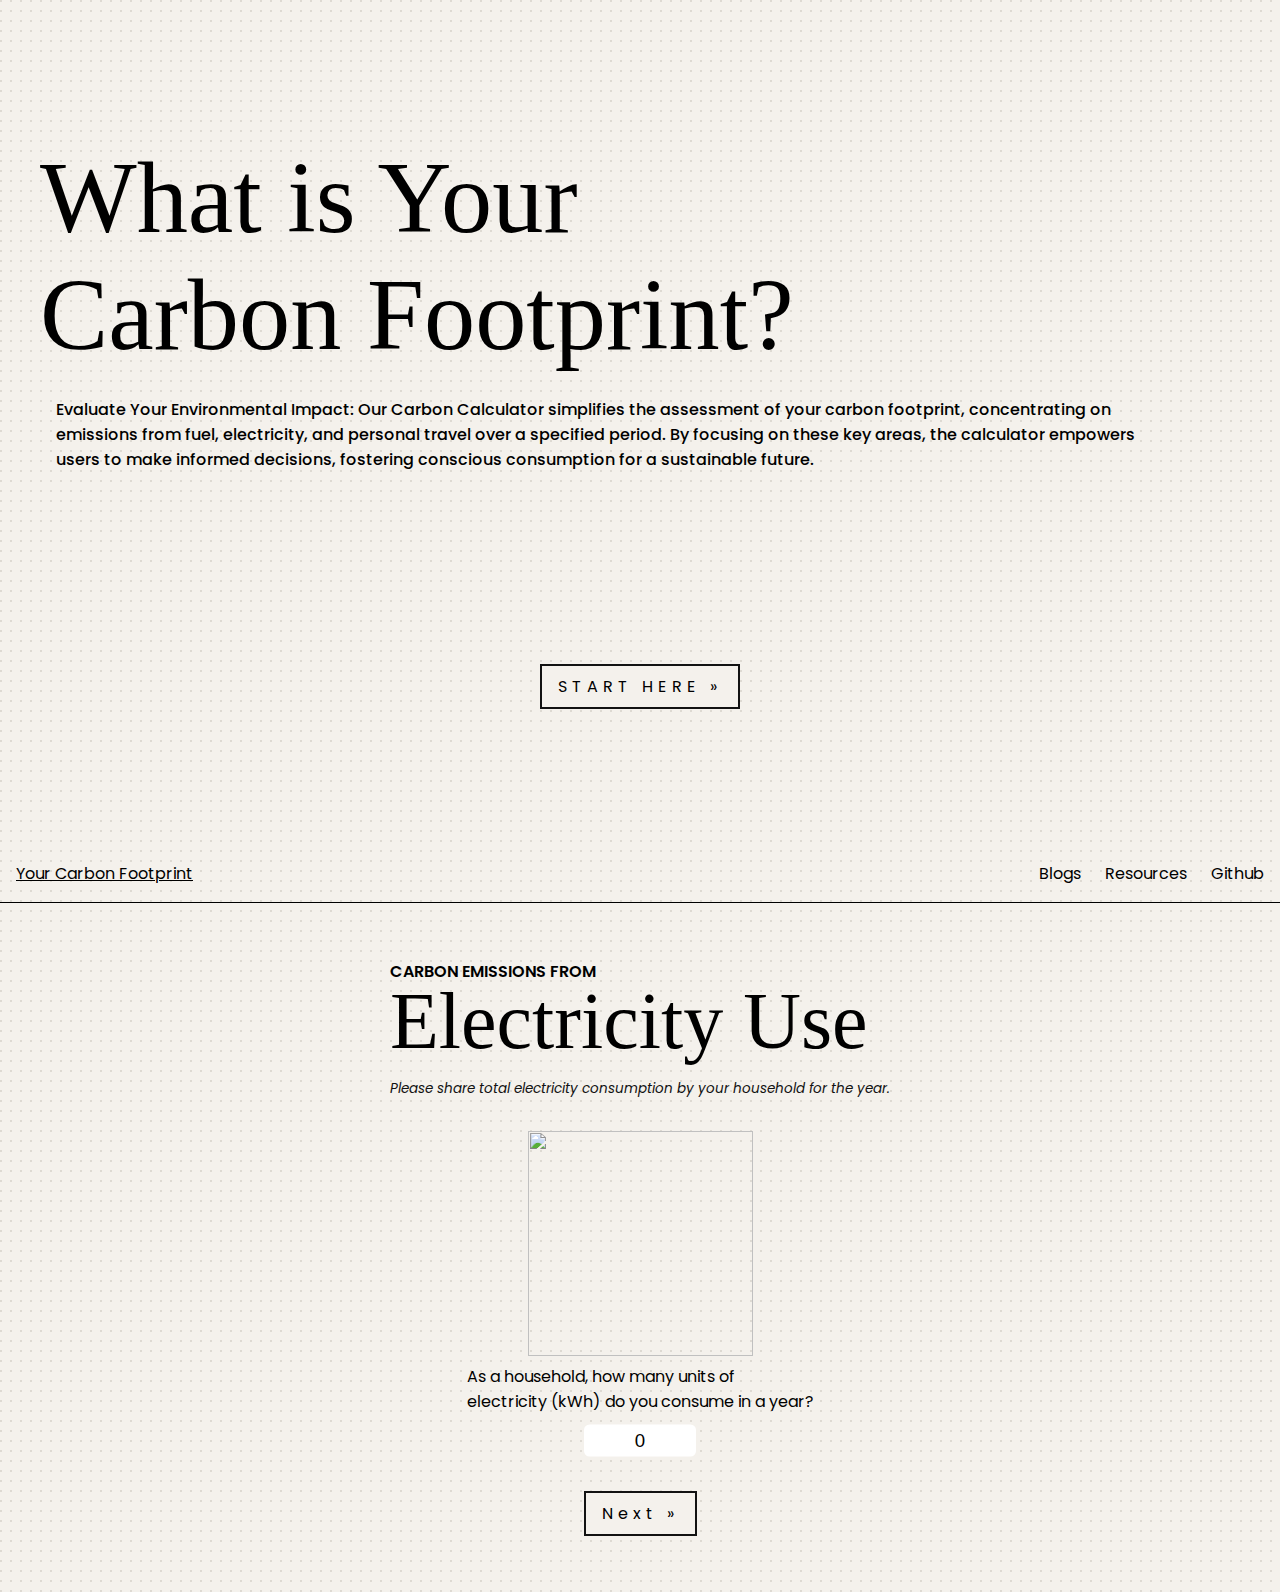
==== index copy.html @ b4cb8dc2 "h" ====
<!DOCTYPE html>
<html lang="en">

  <head>
    <meta charset="UTF-8" />
    <meta name="viewport" content="width=device-width, initial-scale=1.0" />
    <title>Carbon Footprint</title>
    <link rel="stylesheet" href="style.css" />
    <link rel="stylesheet" href="//cdnjs.cloudflare.com/ajax/libs/morris.js/0.5.1/morris.css">
    <script src="//ajax.googleapis.com/ajax/libs/jquery/1.9.0/jquery.min.js"></script>
    <script src="//cdnjs.cloudflare.com/ajax/libs/raphael/2.1.0/raphael-min.js"></script>
    <script src="//cdnjs.cloudflare.com/ajax/libs/morris.js/0.5.1/morris.min.js"></script>

  </head>

  <body>
    <div class="container">
      <!-- HOMEPage -->
      <div class="x">
        <div class="homePage" id="homepage">
          <div class="homepg">
            <div class="mainhomePage">What is Your<br/>Carbon Footprint?</div>
            <div class="subhomePage">
              Evaluate Your Environmental Impact: Our Carbon Calculator
              simplifies the assessment of your carbon footprint, concentrating
              on emissions from fuel, electricity, and personal travel over a
              specified period. By focusing on these key areas, the calculator
              empowers users to make informed decisions, fostering conscious
              consumption for a sustainable future.
            </div>
          </div>
          <div class="btnhomePage">
            <a href="#start" class="navbtns next n0">START HERE &raquo;</a>
          </div>
        </div>
      </div>

      <!-- HOMENAV -->
      <div class="homeNav">
        <div class="hn1">
          <a href="#" onclick="location.reload();">Your Carbon Footprint</a>
        </div>
        <div class="hn2">
          <div class="hn21" style="cursor: pointer;">Blogs</div>
          <div class="hn22" style="cursor: pointer;">Resources</div>
          <div class="hn23" style="cursor: pointer;">Github</div>
        </div>
      </div>

      <!-- INPUT BOX -->
      <form action="" class="ipBox" onsubmit="handleFormSubmit(event)">
        <div class="electricity">
          <div class="aa">
            <div class="preheading">Carbon emissions from</div>
            <div class="heading">Electricity Use</div>
            <div class="subheading">
              Please share total electricity consumption by your household for
              the year.
            </div>
            <div class="aacontent">
              <img src="./Assets/house1.png" alt="" class="img" />
              <label for="elect"
                >As a household, how many units of <br/>
                electricity (kWh) do you consume in a year?</label
              >
              <input type="number" id="elect" min="0" value="0" class="box" />
            </div>
            <div class="navbtn">
              <!-- <a href="#" class="navbtns previous p1">&laquo; </a> -->
              <a href="#" class="navbtns next n1" id="start">Next &raquo;</a>
            </div>
          </div>
        </div>

        <div class="houseFuel">
          <div class="bb">
            <div class="preheading">Carbon emissions from</div>
            <div class="heading">Fuel use at home</div>
            <div class="subheading">
              Please share total electricity consumption by your household for
              the year.
            </div>
            <div class="bbcontent respcontent">
              <div class="bblpg">
                <img src="./Assets/lpg.png " alt="" class="img" />
                <label for="lpg">Gas Cylinder<br />(in kg)</label>
                <input type="number" id="lpg" min="0" value="0" class="box" />
              </div>
              <div class="bbcoal">
                <img src="./Assets/coal.png" alt="" class="img" />
                <label for="coal"
                  >Coal Consumption <br />
                  (in kg)</label
                >
                <input type="number" id="coal" min="0" value="0" class="box" />
              </div>
            </div>
            <div class="navbtn">
              <a href="#start" class="navbtns previous p2">&laquo; </a>
              <a href="#" class="navbtns next n2">Next &raquo;</a>
            </div>
          </div>
        </div>

        <div class="fasttravel">
          <div class="cc">
            <div class="preheading">Carbon emissions from</div>
            <div class="heading">Travel</div>
            <div class="subheading">
              Please provide approximate kms travelled by you in a year using
              the following modes of public transport.
            </div>
            <div class="cccontent respcontent">
              <div class="ccair">
                <img src="./Assets/aeroplane.png" alt="" class="img" />
                <label for="air"
                  >Air Travel <br />
                  (in km)</label
                >
                <input type="number" id="air" min="0" value="0" class="box" />
              </div>
              <div class="ccrail">
                <img src="./Assets/train.png" alt="" class="img" />
                <label for="rail"
                  >Rail Travel <br />
                  (in km)</label
                >
                <input type="number" id="rail" min="0" value="0" class="box" />
              </div>
              <div class="ccmetro">
                <img src="./Assets/metro.png" alt="" class="img" />
                <label for="metro"
                  >Metro Travel <br />
                  (in km)</label
                >
                <input type="number" id="metro" min="0" value="0" class="box" />
              </div>
            </div>
            <div class="navbtn">
              <a href="#" class="navbtns previous p10">&laquo; </a>
              <a href="#" class="navbtns next n10">Next &raquo;</a>
            </div>
          </div>
        </div>

        <div class="slowtravel">
          <div class="dd">
            <div class="preheading">Carbon emissions from</div>
            <div class="heading">Travel</div>
            <div class="subheading">
              Please provide approximate kms travelled by you in a year using
              the following modes of public transport.
            </div>
            <div class="ddcontent respcontent">
              <div class="ddbus">
                <img src="./Assets/bus.png" alt="" class="img" />
                <label for="bus"
                  >Bus Travel <br />
                  (in km)</label
                >
                <input type="number" id="bus" min="0" value="0" class="box" />
              </div>
              <div class="ddcar">
                <img src="./Assets/car.png" alt="" class="img" />
                <label for="car"
                  >Car Travel <br />
                  (in km)</label
                >
                <input type="number" id="car" min="0" value="0" class="box" />
              </div>
            </div>
            <div class="navbtn">
              <a href="#" class="navbtns previous p3">&laquo; </a>
              <a href="#" class="navbtns next n3">Next &raquo;</a>
            </div>
          </div>
        </div>

        <div class="travelFuel">
          <div class="ee">
            <div class="preheading">Carbon emissions from</div>
            <div class="heading">Travel</div>
            <div class="subheading">
              Please provide approximate liters of fuel used by you in a year.
            </div>
            <div class="eecontent respcontent">
              <div class="eepetrol">
                <img src="./Assets/red-pump.png" alt="" class="img" />
                <label for="petrol"
                  >Petrol Consumption <br />
                  (in litre)</label
                >
                <input
                  type="number"
                  id="petrol"
                  min="0"
                  value="0"
                  class="box"
                />
              </div>
              <div class="eediesel">
                <img src="./Assets/orange-pump.png" alt="" class="img" />
                <label for="diesel"
                  >Diesel Consumption <br />
                  (in litre)</label
                >
                <input
                  type="number"
                  id="diesel"
                  min="0"
                  value="0"
                  class="box"
                />
              </div>
              <div class="eecng">
                <img src="./Assets/yellow-pump.png" alt="" class="img" />
                <label for="cng">CNG Consumption<br />(in litre)</label>
                <input type="number" id="cng" min="0" value="0" class="box" />
              </div>
            </div>
            <div class="navbtn">
              <a href="#" class="navbtns previous p4">&laquo; </a>
              <a href="#" class="navbtns next n4">Next &raquo;</a>
            </div>
          </div>
        </div>

        <div class="meal">
          <div class="ff">
            <div class="preheading">Carbon emissions from</div>
            <div class="heading">Meals</div>
            <div class="subheading">
              Please select your meal preference for the year.
            </div>
            <div class="ffcontent respcontent">
              <div class="ffimg">
                <img
                  src="./Assets/vegan1 .png"
                  alt=""
                  class="img"
                /><br />
                <div class="ffvegan">
                  <label for="vegan">Vegan</label>
                  <input type="radio" id="vegan" value="vegan" name="food" />
                </div>
              </div>
              <div class="ffimg">
                <img
                  src="./Assets/vegan2.png"
                  alt=""
                  class="img"
                /><br />
                <div class="ffveg">
                  <label for="veg">Vegetarain</label>
                  <input
                    type="radio"
                    id="veg"
                    value="veg"
                    name="food"
                    checked
                  />
                </div>
              </div>
              <div class="ffimg">
                <img
                  src="./Assets/meat vegan .png"
                  alt=""
                  class="img"
                /><br />
                <div class="ffmeat">
                  <label for="meat">Meat Eater</label>
                  <input type="radio" id="meat" value="meat" name="food" />
                </div>
              </div>
            </div>
            <div class="navbtn">
              <a href="#" class="navbtns previous p5">&laquo; </a>
              <a href="#" class="navbtns next n5" onclick="calculator()">Submit &raquo;</a>
            </div>
          </div>
        </div>
      </form>

      <!-- OUTPUT BOX -->
      <div class="opBox">
       <div class="opBoxContent">
         <div class="opBox1"></div>
         <!-- <div class="final1"> 
           <div class="final11">
           a
           </div>         
           <div class="final12">
          b
           </div>        
         </div>  
         <div class="final2">
          <div class="final21">y</div>
          <div class="final22">z</div>
         </div> -->

         <h3 class="text-primary text-center">
          footprint js charts
      </h3>
      <div class="row">
          <div class="col-sm-6 text-center">
              <label class="label label-success">Area Chart</label>
              <div id="area-chart" ></div>
          </div>
     
          <div class="col-sm-6 col-sm-offset-3 text-center">
              <label class="label label-success">Pie Chart</label>
              <div id="pie-chart" ></div>
          </div>
      </div>

        </div>
      </div>
    </div>
    <script src="script.js"></script> 
  </body>
</html>
---- style.css ----
@import url('https://fonts.googleapis.com/css2?family=Poppins:ital,wght@0,100;0,200;0,300;0,400;0,500;0,600;0,700;0,800;0,900;1,100;1,200;1,300;1,400;1,500;1,600;1,700;1,800;1,900&display=swap');
@font-face {
    font-family: 'headingfont';
    src: url('./Assets/Fonts/Fontspring-DEMO-orpheuspro-bold.otf') format('truetype');
}

*{
    padding: 0;
    margin: 0;
    box-sizing: border-box;
}
*::-webkit-scrollbar {
    display: none;
}
a {
    color: inherit;
}
.img{
    width: 25vh;
    height: 25vh;
}


body {
    font-family: 'Poppins', Courier, monospace;
    background-image: radial-gradient(circle at 1px 1px, #DEDAD3 1px, transparent 0);
    background-size: 10px 10px;
    background-color: #F4F1EC;
}


/* HOME PAGE */
.homePage{
    height: 90vh;
    margin: 1.2rem 1rem 1rem 1rem;
    padding: 1.5rem;
    background-image: url('https://natureconservancy-h.assetsadobe.com/is/image/content/dam/tnc/nature/en/photos/t/n/tnc_90495476_Full.jpg?crop=0%2C0%2C4000%2C2200&wid=4000&hei=2200&scl=1.0');
    background-size: cover;
    display: flex;
    flex-direction: column;
    justify-content: space-around;  
}
.homepg{
    text-align: left;
}
.mainhomePage{
    font-size: 8vw;
    font-family: 'headingfont';
}
.subhomePage{
    font-family: 'Poppins', Courier, monospace;
    width: 88vw;
    font-weight: 450;
    margin-top: 1.5rem;
    margin-left: 1rem;
}
.btnhomePage{
    text-align: center;
}


/* HOME NAV */
.homeNav{
    display: flex;
    justify-content: space-between;
    /* margin: 1rem; */
    padding: 1rem;
    border-bottom: 1px solid black;
}
.hn2{
    display: flex;
    gap: 1.5rem;
}


/* ************************** */
.preheading {
    font-weight: 600;
    margin-bottom: -40px;
    text-transform: uppercase;
}
.heading {
    font-family: 'headingfont';
    font-size: 80px;
}
.subheading {
    margin-top: -20px;
    font-size: 13.5px;
    font-style: italic;
    color: #121212;
}



/* ********INPUT BOX******** */
.ipBox{
    margin: 1rem;
    padding: 1rem;
    display: flex;
    flex-direction: column;
    justify-content: center;
    align-items: center;
    gap: 2rem;
    /* background-color: cornflowerblue; */
    /* height: 100vh;   */
    
}
/* box is input area */
.box{
    border: none;
    width: 5rem;
    padding: 0.25rem;
    border-radius: 0.25rem;
    text-align: center;
    margin: 0.5em;
    scale: 1.4;
}
/* for removing up-down arrow for input area */
input[type="number"]::-webkit-inner-spin-button,
input[type="number"]::-webkit-outer-spin-button {
    -webkit-appearance: none;
    margin: 0;
}


.navbtns {
    text-decoration: none;
    display: inline-block;
    padding: 8px 16px;
}  
.navbtns:hover {
    background-color: #ddd;
    color: black;
}


/* PREV AND NEXT BUTTON */
.previous {
    background-color: #F4F1EC;
    border: 1px solid #DEDAD3;
    color: black;
}  
.next {
    background-color: #F4F1EC;
    color: black;
    border: 2px solid #121212;
    letter-spacing: 5px;    
}
.navbtn{
    display: flex;
    justify-content: center;
    gap: 0.5rem;
}


/* ELCTRICITY */
.aa{
    display: flex;
    flex-direction: column;
    gap: 2rem;
    margin: 24px;
}
.aacontent{
    display: flex;
    flex-direction: column;
    align-items: center;
    gap: 0.5rem;
}

/* HOUSE FUEL */
.houseFuel {
    display: none;   
    margin-top: 22px;
}
.bb{
    display: flex;
    flex-direction: column;
    gap: 2rem;
}
.bbcontent{
    display: flex;
    justify-content: center;
    gap: 5rem;
}
.bblpg{
    display: flex;
    flex-direction: column;
    align-items: center;
    gap: 0.5rem;
}
.bbcoal{
    display: flex;
    flex-direction: column;
    align-items: center;
    gap: 0.5rem;
}


/* FAST TRAVEL */
.fasttravel{
    display: none;
    margin-top: 22px;
}
.cc{
    display: flex;
    flex-direction: column;
    gap: 2rem;
}
.cccontent{
    display: flex;
    justify-content: center;
    gap: 5rem;
}
.ccair{
    display: flex;
    flex-direction: column;
    align-items: center;
    gap: 0.5rem;
}
.ccrail{
    display: flex;
    flex-direction: column;
    align-items: center;
    gap: 0.5rem;
}
.ccmetro{
    display: flex;
    flex-direction: column;
    align-items: center;
    gap: 0.5rem;
}


/* SLOW TRAVEL */
.slowtravel {
    display: none;
    margin-top: 22px;
}
.dd{
    display: flex;
    flex-direction: column;
    gap: 2rem;
}
.ddcontent{
    display: flex;
    justify-content: center;
    gap: 5rem;
}
.ddbus{
    display: flex;
    flex-direction: column;
    align-items: center;
    gap: 0.5rem;
}
.ddcar{
    display: flex;
    flex-direction: column;
    align-items: center;
    gap: 0.5rem;
}

/* TRAVEL FUEL */
.travelFuel {
    display: none;
    margin-top: 22px;
}
.ee{
    display: flex;
    flex-direction: column;
    gap: 2rem;

}
.eecontent{
    display: flex;
    gap: 5rem;
}
.eepetrol{
    display: flex;
    flex-direction: column;
    align-items: center;
    gap: 0.5rem;
}
.eediesel{
    display: flex;
    flex-direction: column;
    align-items: center;
    gap: 0.5rem;
}
.eecng{
    display: flex;
    flex-direction: column;
    align-items: center;
    gap: 0.5rem;
}

/* MEAL */
.meal {
    display: none;
    margin-top: 22px;
}
.ff{
    display: flex;
    flex-direction: column;
    gap: 2rem;
}
.ffimg{
    display: flex;
    flex-direction: column;
}
.ffcontent{
    display: flex;
    gap: 5rem;
    justify-content: center;
    align-items: center;
    margin-bottom: 40px;
}
.ffvegan{
    display: flex;
    gap: 0.5rem;
}
.ffveg{
    display: flex;
    gap: 0.5rem;
}
.ffmeat{
    display: flex;
    gap: 0.5rem;
}

/* OUTPUT BOX */
.opBox{
    display: none;
}
.opBoxContent{
    height: 100vh;
    display: flex;
    flex-direction: column;
    justify-content: space-around;
}
.opBox1{
    display: flex;
    justify-content: center;
    align-items: center;
}
.final1{
 display: flex;
 justify-content: space-around;
}

.final2{
    display: flex;
    justify-content: space-around;
}


@media only screen and (max-width: 600px) {
    .respcontent {
      flex-direction: column;
    }
    .homePage{
        background-image: url('https://natureconservancy-h.assetsadobe.com/is/image/content/dam/tnc/nature/en/photos/t/n/tnc_90495476_Full.jpg?crop=0%2C0%2C4000%2C2200&wid=4000&hei=2200&scl=1.0');
        width: 95vw;   
    }
    .subhomePage{
        padding-right: 3rem;
    }
}
@media only screen and (max-width: 500px){
    .hn2{
        display: flex;
        flex-direction: column;
        gap: 0.25rem;
    }
    .preheading {
        font-size: 12px;
        font-weight: 600;
        margin-bottom: -40px;
        text-transform: uppercase;
    }
    .heading {
        font-family: 'headingfont';
        font-size: 40px;
    }
    .subheading {
        margin-top: -20px;
        font-size: 10.5px;
        font-style: italic;
        color: #121212;
    }
}


.banner {
    z-index: -1;
    position: fixed;
    width: 100%;
    height: 100vh;
    background: url(assets/bg.jpg);
    background-size: cover;
    background-position: bottom;
  }
  
  .banner .clouds {
    position: fixed;
    top: 0;
    left: 0;
    height: 100%;
    width: 100%;
    overflow: hidden;
    opacity: 70%;
  }
  
  .banner .clouds img {
    position: absolute;
    bottom: 0;
    max-width: 100%;
    -webkit-animation: animate calc(8s * var(--i)) linear infinite;
            animation: animate calc(8s * var(--i)) linear infinite;
  }
  @-webkit-keyframes animate {
    0% {
      -webkit-transform: translateX(-100%);
              transform: translateX(-100%);
    }
    100% {
      -webkit-transform: translateX(100%);
              transform: translateX(100%);
    }
  }
  
  @keyframes animate {
    0% {
      -webkit-transform: translateX(-100%);
              transform: translateX(-100%);
    }
    100% {
      -webkit-transform: translateX(100%);
              transform: translateX(100%);
    }
  }
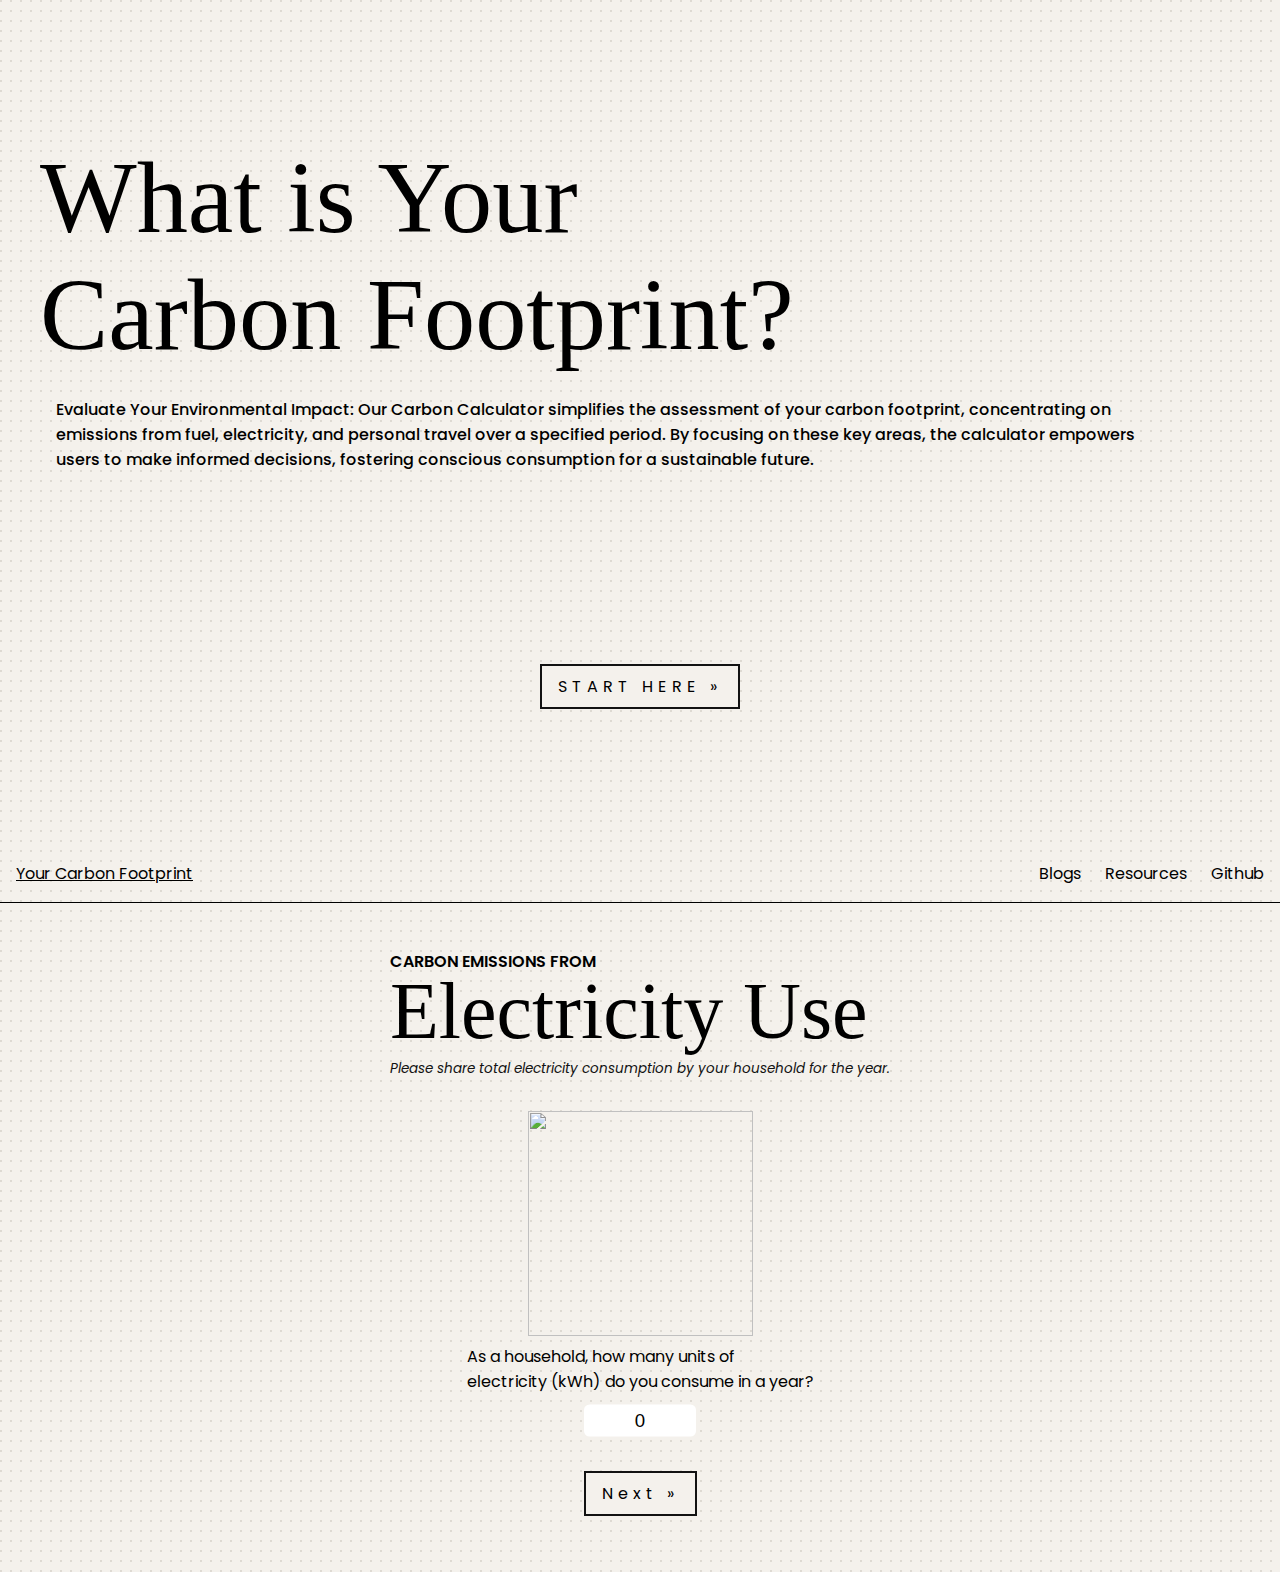
==== commit 477c9faf: "added graphs" ====
--- a/index copy.html
+++ b/index copy.html
@@ -10,6 +10,7 @@
     <script src="//ajax.googleapis.com/ajax/libs/jquery/1.9.0/jquery.min.js"></script>
     <script src="//cdnjs.cloudflare.com/ajax/libs/raphael/2.1.0/raphael-min.js"></script>
     <script src="//cdnjs.cloudflare.com/ajax/libs/morris.js/0.5.1/morris.min.js"></script>
+    
 
   </head>
 
@@ -298,25 +299,37 @@
           <div class="final22">z</div>
          </div> -->
 
-         <h3 class="text-primary text-center">
-          footprint js charts
-      </h3>
-      <div class="row">
-          <div class="col-sm-6 text-center">
-              <label class="label label-success">Area Chart</label>
-              <div id="area-chart" ></div>
-          </div>
-     
-          <div class="col-sm-6 col-sm-offset-3 text-center">
-              <label class="label label-success">Pie Chart</label>
-              <div id="pie-chart" ></div>
-          </div>
-      </div>
+         <div id="curve_chart" style="width: 900px; height: 500px"></div>
 
         </div>
       </div>
     </div>
-    <script src="script.js"></script> 
+    <script src="./script copy.js"></script> 
+    <script type="text/javascript" src="https://www.gstatic.com/charts/loader.js"></script>
+    <script type="text/javascript">
+      google.charts.load('current', {'packages':['corechart']});
+      google.charts.setOnLoadCallback(drawChart);
+
+      function drawChart() {
+        var data = google.visualization.arrayToDataTable([
+          ['Year', 'Sales', 'Expenses'],
+          ['2004',  1000,      400],
+          ['2005',  1170,      460],
+          ['2006',  660,       1120],
+          ['2007',  1030,      540]
+        ]);
+
+        var options = {
+          title: 'Company Performance',
+          curveType: 'function',
+          legend: { position: 'bottom' }
+        };
+
+        var chart = new google.visualization.LineChart(document.getElementById('curve_chart'));
+
+        chart.draw(data, options);
+      }
+    </script>
   </body>
 </html>
 
--- a/style.css
+++ b/style.css
@@ -19,7 +19,6 @@
     width: 25vh;
     height: 25vh;
 }
-
 
 body {
     font-family: 'Poppins', Courier, monospace;
@@ -76,6 +75,7 @@
 /* ************************** */
 .preheading {
     font-weight: 600;
+    margin-top: -10px;
     margin-bottom: -40px;
     text-transform: uppercase;
 }
@@ -84,7 +84,7 @@
     font-size: 80px;
 }
 .subheading {
-    margin-top: -20px;
+    margin-top: -30px;
     font-size: 13.5px;
     font-style: italic;
     color: #121212;
@@ -123,6 +123,7 @@
 }
 
 
+/* ***** Next and Previous Buttons ******/
 .navbtns {
     text-decoration: none;
     display: inline-block;
@@ -302,6 +303,7 @@
     display: flex;
     flex-direction: column;
     gap: 2rem;
+    margin: 0.8rem;
 }
 .ffimg{
     display: flex;
@@ -336,22 +338,50 @@
     display: flex;
     flex-direction: column;
     justify-content: space-around;
-}
-.opBox1{
-    display: flex;
-    justify-content: center;
-    align-items: center;
-}
-.final1{
- display: flex;
- justify-content: space-around;
-}
-
-.final2{
-    display: flex;
-    justify-content: space-around;
-}
-
+    align-items: center;
+}
+.op{
+    margin: -2rem;
+    display: flex;
+    justify-content: center;
+    align-items: center;
+    font-family: 'Poppins', Courier, monospace;
+    font-size: 3vw;
+    font-weight: 350;  
+}
+
+/* ***** Final Blogs ***** */
+.final22{
+    display: flex;
+    flex-direction: column;
+   
+    
+    justify-content: center;
+}
+.m{
+    display: flex;
+    justify-content: space-between;
+    align-items: center;
+    padding: 0.5rem;
+    height:5vw;
+    background-color: rgb(192, 204, 200);
+}
+.n{
+    display: flex;
+    justify-content: space-between;
+    align-items: center;
+    padding: 0.5rem;
+    height: 5vw;
+    background-color: rgb(192, 204, 200);
+}
+.o{
+    display: flex;
+    justify-content: space-between;
+    align-items: center;
+    padding: 0.5rem;
+    height: 5vw;
+    background-color: rgb(192, 204, 200);
+}
 
 @media only screen and (max-width: 600px) {
     .respcontent {
@@ -388,6 +418,7 @@
         color: #121212;
     }
 }
+
 
 
 .banner {
@@ -398,8 +429,7 @@
     background: url(assets/bg.jpg);
     background-size: cover;
     background-position: bottom;
-  }
-  
+  } 
   .banner .clouds {
     position: fixed;
     top: 0;
@@ -408,8 +438,7 @@
     width: 100%;
     overflow: hidden;
     opacity: 70%;
-  }
-  
+  } 
   .banner .clouds img {
     position: absolute;
     bottom: 0;
@@ -438,3 +467,58 @@
               transform: translateX(100%);
     }
   }  
+
+  .op2 {
+    display: grid;
+    grid-template-columns: 1fr 1fr 1fr 1fr 1fr 1fr 1fr 1fr;
+            grid-template-rows: 1fr 1fr 1fr 1fr 1fr;
+            width: 90%;
+            height: 80vh;
+    
+  }
+
+  
+
+  .graph1 {
+    /* background-color: #C6DB88;  */
+   grid-row-start: 1;
+   grid-column-start: 1;
+
+   grid-row-end: 4;
+   grid-column-end: 6;
+   
+  }
+
+  .graph2 {
+    /* background-color: #8D5EDF;  */
+    grid-row-start: 1;
+    grid-column-start: 6;
+ 
+    grid-row-end: 4;
+    grid-column-end: 9;
+  }
+
+  .graph3 {
+    /* background-color: #65A8B5;  */
+   grid-row-start: 4;
+   grid-column-start: 1;
+
+   grid-row-end: 6;
+   grid-column-end: 7;
+   
+  }
+
+  .graph4 {
+    background-color: #FB79BD; 
+    grid-row-start: 4;
+    grid-column-start: 7;
+ 
+    grid-row-end: 6;
+    grid-column-end: 9;
+  }
+
+  #myChart3 {
+    width: 100%;
+  }
+
+  